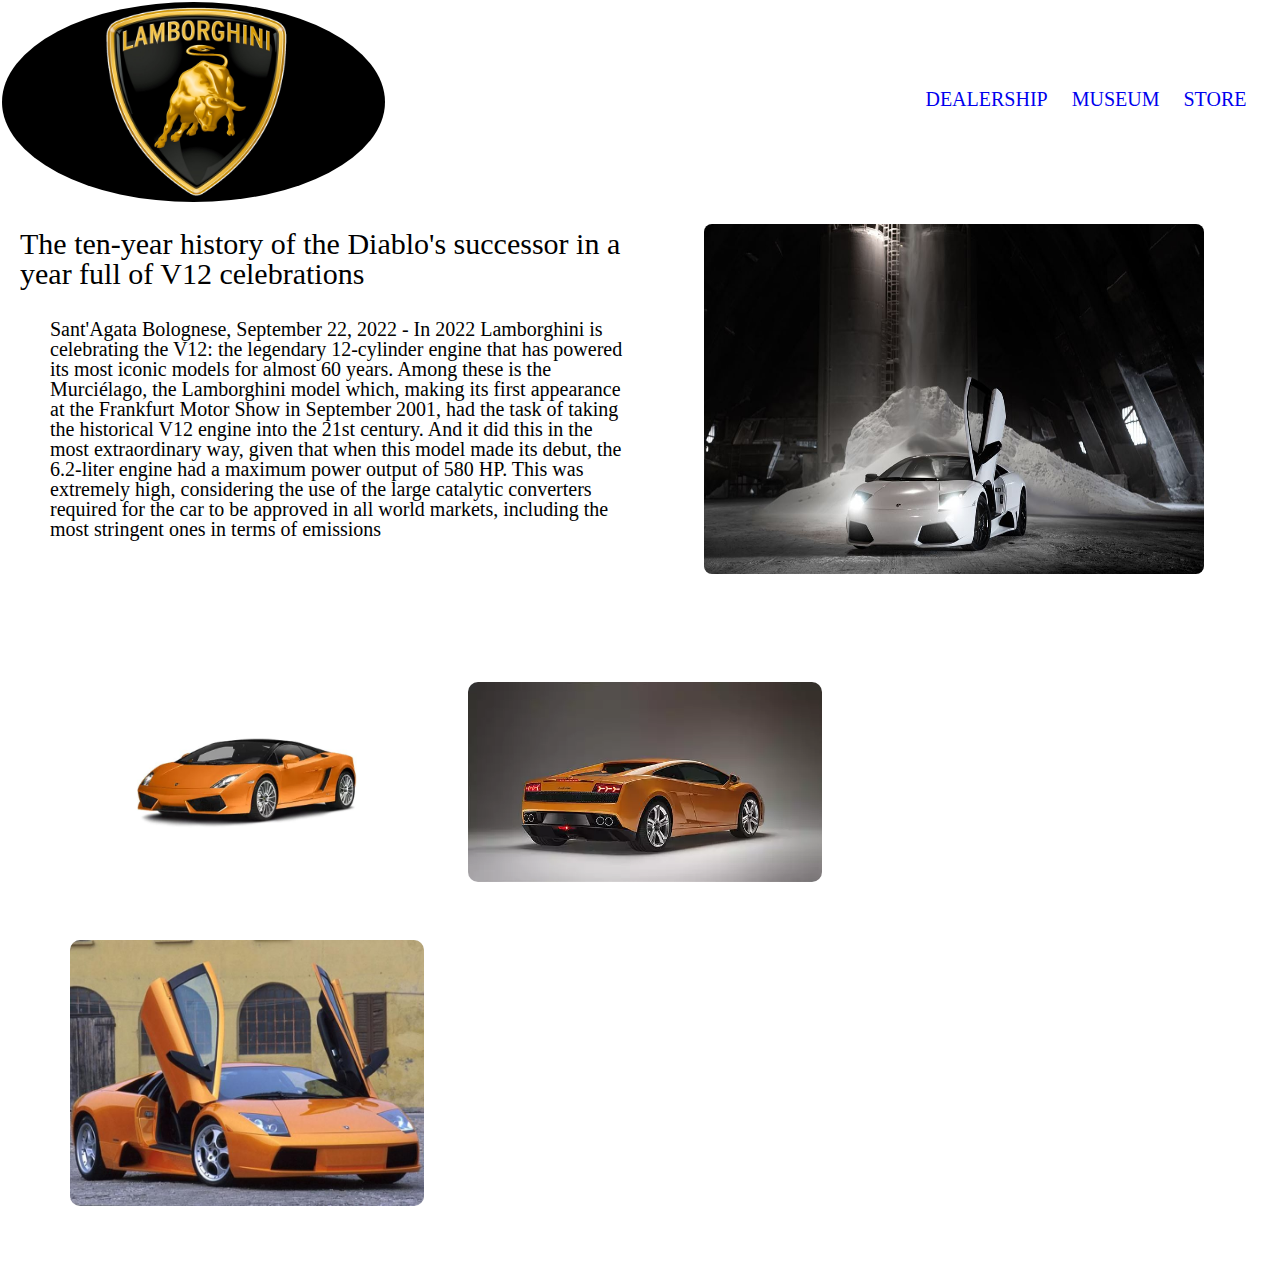
==== block-BHaabk/index.html @ f78b44d7 "flexbox" ====
<!-- 
1. Create a simple page having a header, main content, and a footer.

2. Inside the header keep the brand name to the left and all the navigation to the right.

4. Inside the main content take an article section having two columns. In the first column put a heading and some introductory text of the article and in the second column take an image.

5. After the article section, take a gallery section, in which there will be two rows and in both the row there will be three columns. Each column must have a different image.

6. After the gallery section footer will come.

7. Use flexbox properties and values to create columns.
 -->


 <!--  HTML CODE  -->

 <!DOCTYPE html>
 <html lang="en">
 <head>
    <meta charset="UTF-8">
    <meta http-equiv="X-UA-Compatible" content="IE=edge">
    <meta name="viewport" content="width=device-width, initial-scale=1.0">
    <title>lamborghini</title>
    <link rel="stylesheet" href="style.css"/>
 </head>
 <body>
    <header class="header">
        
         <img class="logo_lembo" src="logo.jpg" alt="lembo logo">
        
        
        <div class="nav_container">
             <nav>
                <a class="nav_text" href="#">DEALERSHIP</a>
                <a class="nav_text" href="#">MUSEUM</a>
                <a class="nav_text" href="#">STORE</a>
             </nav>
        </div>

    </header>
    <main>
        <section>
            <article class="article">
                <div class="article1">
                    <h2 class="header_2"> The ten-year history of the Diablo's successor in a year full of V12 celebrations </h2>

                   <p class="para1">

                    Sant'Agata Bolognese, September 22, 2022 - In 2022 Lamborghini is celebrating the V12:

                     the legendary 12-cylinder engine that has powered its most iconic models for almost 60 years. 
                     
                     Among these is the Murciélago, the Lamborghini model which, making its first appearance at the 

                     Frankfurt Motor Show in September 2001, had the task of taking the historical V12 engine into the 21st century. 

                     And it did this in the most extraordinary way, given that when this model made its debut, the 6.2-liter engine 

                     had a maximum power output of 580 HP. This was extremely high, considering the use of the large catalytic converters 

                     required for the car to be approved in all world markets, including the most stringent ones in terms of emissions

                   </p>
                </div>
                <div class="image1">
                    <img class="lembo_img1" src="image1.jpg" alt="Lamborghini V12">
                </div>
            </article>
        </section>
        <section>
              <article class="gallery">

                <div class="row_1">

                    <img class="gallery1" src="gallery_1.jpeg" alt="gallery image 1">

                    <img class="gallery2" src="gallery_2.jpeg" alt="gallery image 2">

                    <img class="gallery3" src="gallery_3.jpeg" alt="gallery image 3">

                </div>
                <div class="row_2">

                </div>
              </article>
        </section>

    </main>
    <footer>

    </footer>

 
 </body>
 </html>
---- block-BHaabk/style.css ----
/* http://meyerweb.com/eric/tools/css/reset/ 
   v2.0 | 20110126
   License: none (public domain)
*/

html, body, div, span, applet, object, iframe,
h1, h2, h3, h4, h5, h6, p, blockquote, pre,
a, abbr, acronym, address, big, cite, code,
del, dfn, em, img, ins, kbd, q, s, samp,
small, strike, strong, sub, sup, tt, var,
b, u, i, center,
dl, dt, dd, ol, ul, li,
fieldset, form, label, legend,
table, caption, tbody, tfoot, thead, tr, th, td,
article, aside, canvas, details, embed, 
figure, figcaption, footer, header, hgroup, 
menu, nav, output, ruby, section, summary,
time, mark, audio, video {
	margin: 0;
	padding: 0;
	border: 0;
	font-size: 100%;
	font: inherit;
	vertical-align: baseline;
}
/* HTML5 display-role reset for older browsers */
article, aside, details, figcaption, figure, 
footer, header, hgroup, menu, nav, section {
	display: block;
}
body {
	line-height: 1;
}
ol, ul {
	list-style: none;
}
blockquote, q {
	quotes: none;
}
blockquote:before, blockquote:after,
q:before, q:after {
	content: '';
	content: none;
}
table {
	border-collapse: collapse;
	border-spacing: 0;
}

/* custome css */
body{
    /* background-color: black; */
}
.header{
 border: 2px solid white;
 /* color: black; */

}
.logo_lembo{
  width: 30%;
  height: 200px;
  border-radius: 50%;
  vertical-align: middle;
}
.nav_container{
    display: inline-block;
    /* border: 2px solid black; */
    width: 68%;
    text-align: right;
}
.nav_text{
    font-size: 20px;
    font-family: Georgia, 'Times New Roman', Times, serif;
    padding: 10px;
    text-decoration: none;

}
.article1{
    padding: 20px;
    display: inline-block;
    width: 50%;
    vertical-align: middle;
}
.header_2{
    font-size: 30px;
}
.para1{
    font-size: 20px;
    font-family: Georgia, 'Times New Roman', Times, serif;
    padding: 30px;

}
.image1{
    display: inline-block;
    width: 40%;
}
.lembo_img1{
    width: 500px;
    height: 350px;
    vertical-align: middle;
    margin: 20px;
    /* padding: 20px; */
    border-radius: 8px;
}
.row_1{
    /* border: 2px solid black; */
    padding: 30px;
    /* background-color: black; */
    border-radius: 20px;
    margin: 20px;
}
.gallery1{

    display: inline-block;
    width: 30%;
    padding: 10px;
    border-radius: 20px;
    margin: 10px;
    vertical-align: middle;

}
.gallery2{
    
    display: inline-block;
    width: 30%;
    padding: 10px;
    border-radius: 20px;
    margin: 10px;
    vertical-align: middle;
}

.gallery3{
    
    display: inline-block;
    width: 30%;
    padding: 10px;
    border-radius: 20px;
    margin: 10px;
    vertical-align: middle;
}
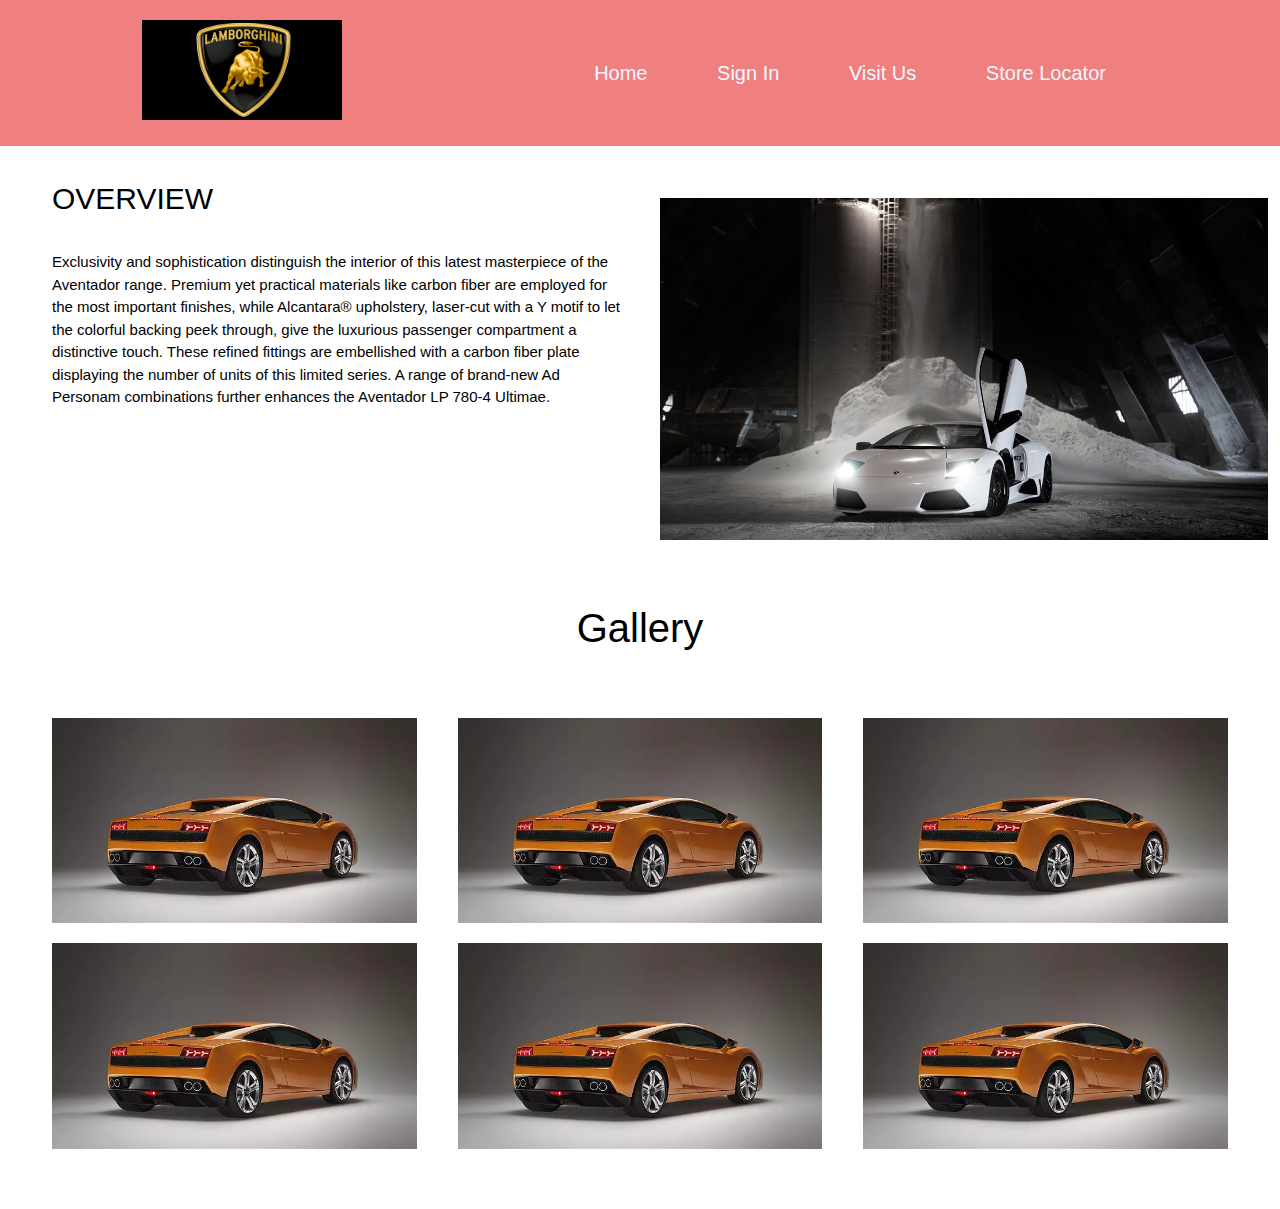
==== commit 018ed8e2: "updated flexbox" ====
--- a/block-BHaabk/index.html
+++ b/block-BHaabk/index.html
@@ -25,71 +25,74 @@
     <link rel="stylesheet" href="style.css"/>
  </head>
  <body>
-    <header class="header">
-        
-         <img class="logo_lembo" src="logo.jpg" alt="lembo logo">
-        
-        
-        <div class="nav_container">
-             <nav>
-                <a class="nav_text" href="#">DEALERSHIP</a>
-                <a class="nav_text" href="#">MUSEUM</a>
-                <a class="nav_text" href="#">STORE</a>
+      <header class="head" >
+        <div class="container">
+            <div>
+                <img class="image_1"  src ="logo.jpg" alt="lambo image">
+             </div>
+             <nav >
+                 
+                <a class="nav" href="#"> Home </a>
+                <a class="nav" href="#"> Sign In </a>
+                <a class="nav" href="#"> Visit Us </a>
+                <a class="nav" href="#"> Store Locator </a>
              </nav>
+
         </div>
+      </header>
+      <main>
+        <section>
+            <article class=" article ">
 
-    </header>
-    <main>
-        <section>
-            <article class="article">
-                <div class="article1">
-                    <h2 class="header_2"> The ten-year history of the Diablo's successor in a year full of V12 celebrations </h2>
+                <div class="col-1">
 
-                   <p class="para1">
+                    <h1> OVERVIEW </h1>
 
-                    Sant'Agata Bolognese, September 22, 2022 - In 2022 Lamborghini is celebrating the V12:
+                    <p>
 
-                     the legendary 12-cylinder engine that has powered its most iconic models for almost 60 years. 
-                     
-                     Among these is the Murciélago, the Lamborghini model which, making its first appearance at the 
+                        Exclusivity and sophistication distinguish the interior of this latest masterpiece of the Aventador range. Premium yet practical materials like carbon fiber are employed for the most important finishes, while Alcantara® upholstery, laser-cut with a Y motif to let the colorful backing peek through, give the luxurious passenger compartment a distinctive touch.
+                        These refined fittings are embellished with a carbon fiber plate displaying the number of units of this limited series.
+                        A range of brand-new Ad Personam combinations further enhances the Aventador LP 780-4 Ultimae.
 
-                     Frankfurt Motor Show in September 2001, had the task of taking the historical V12 engine into the 21st century. 
+                    </p>
+                    
+                </div>
 
-                     And it did this in the most extraordinary way, given that when this model made its debut, the 6.2-liter engine 
+                <div class="col-2">
 
-                     had a maximum power output of 580 HP. This was extremely high, considering the use of the large catalytic converters 
-
-                     required for the car to be approved in all world markets, including the most stringent ones in terms of emissions
-
-                   </p>
-                </div>
-                <div class="image1">
-                    <img class="lembo_img1" src="image1.jpg" alt="Lamborghini V12">
-                </div>
-            </article>
-        </section>
-        <section>
-              <article class="gallery">
-
-                <div class="row_1">
-
-                    <img class="gallery1" src="gallery_1.jpeg" alt="gallery image 1">
-
-                    <img class="gallery2" src="gallery_2.jpeg" alt="gallery image 2">
-
-                    <img class="gallery3" src="gallery_3.jpeg" alt="gallery image 3">
+                    <img class="image1" src="image1.jpg" alt="car1" >
 
                 </div>
-                <div class="row_2">
 
+            </article>
+            <article>
+ 
+                <div class="gallery_head">
+
+                    <h2 > Gallery </h2>
+
+               </div>
+             
+            </article>
+
+
+            <article class=" article-2">
+            
+
+                <div class="gallery">
+                     <img class="gal1-3"src="gallery_2.jpeg" alt="gallery">
+                     <img class="gal1-3"src="gallery_2.jpeg" alt="gallery">
+                     <img class="gal1-3"src="gallery_2.jpeg" alt="gallery">
+                     <img class="gal1-3"src="gallery_2.jpeg" alt="gallery">
+                     <img class="gal1-3"src="gallery_2.jpeg" alt="gallery">
+                     <img class="gal1-3"src="gallery_2.jpeg" alt="gallery">
                 </div>
-              </article>
+
+            </article>
+
         </section>
 
-    </main>
-    <footer>
-
-    </footer>
+      </main>
 
  
  </body>
--- a/block-BHaabk/style.css
+++ b/block-BHaabk/style.css
@@ -46,95 +46,110 @@
 	border-collapse: collapse;
 	border-spacing: 0;
 }
+/* custom Styles */
 
-/* custome css */
+*,
+*::before,
+*::after {
+
+    box-sizing: border-box;
+}
+
 body{
-    /* background-color: black; */
+    font-family: "Open Sans", sans-serif;
+    font-size: 14px;
+    line-height: 1.5;
 }
-.header{
- border: 2px solid white;
- /* color: black; */
+.head{
+    background-color: lightcoral;
+}
+
+/* General */
+.container{
+    max-width: 1330px;
+    margin: 0 auto;
+    padding: 0 32px  ;
+    display: flex ;
+   justify-content: space-around;
+   /* background-color: blue; */
+   align-items: center;
 
 }
-.logo_lembo{
-  width: 30%;
-  height: 200px;
-  border-radius: 50%;
-  vertical-align: middle;
+
+.image_1{
+
+    width: 200px;
+    height: 100px;
+    margin: 20px 0;
 }
-.nav_container{
-    display: inline-block;
-    /* border: 2px solid black; */
-    width: 68%;
-    text-align: right;
+.nav{
+    /* margin: 20px; */
+    padding: 0 32px  ;
+    text-decoration: none;
+    color: aliceblue;
+    font-size: 20px;
 }
-.nav_text{
-    font-size: 20px;
-    font-family: Georgia, 'Times New Roman', Times, serif;
-    padding: 10px;
-    text-decoration: none;
+.col-1{
+    width: 50%;
+}
+.col-2{
+    width: 50%;
+}
+
+h1{
+
+    font-size: 30px;
+    padding: 10px 0;
+    margin: 20px;
 
 }
-.article1{
-    padding: 20px;
-    display: inline-block;
-    width: 50%;
-    vertical-align: middle;
+p {
+    font-size: 15px;
+    margin: 20px;
 }
-.header_2{
-    font-size: 30px;
+.image1{
+
+    width:100%;
+    padding: 32px 0;
+    margin: 20px;
 }
-.para1{
-    font-size: 20px;
-    font-family: Georgia, 'Times New Roman', Times, serif;
-    padding: 30px;
+
+.article{
+         
+    max-width: 1330px;
+    margin: 0 auto;
+    padding: 0 32px  ;
+    display: flex ;
+   justify-content: space-around;
 
 }
-.image1{
-    display: inline-block;
-    width: 40%;
-}
-.lembo_img1{
-    width: 500px;
-    height: 350px;
-    vertical-align: middle;
-    margin: 20px;
-    /* padding: 20px; */
-    border-radius: 8px;
-}
-.row_1{
-    /* border: 2px solid black; */
-    padding: 30px;
-    /* background-color: black; */
-    border-radius: 20px;
-    margin: 20px;
-}
-.gallery1{
 
-    display: inline-block;
-    width: 30%;
-    padding: 10px;
-    border-radius: 20px;
-    margin: 10px;
-    vertical-align: middle;
+h2{
+    font-size: 40px;
 
 }
-.gallery2{
-    
-    display: inline-block;
+.article-2{
+    max-width: 1330px;
+    margin: 50px auto;
+    padding: 0 32px  ;
+    display: flex ;
+   justify-content: space-around;
+   
+}
+.gallery_head{
+    /* margin: 0 auto; */
+    /* border: 2px solid black; */
+    text-align: center;
+    margin-bottom: 20px;
+}
+.gallery{
+    display: flex;
+    /* border: 2px solid black; */
+    width: 100%;
+    justify-content: space-around;
+    flex-wrap: wrap;
+}
+.gal1-3{
     width: 30%;
-    padding: 10px;
-    border-radius: 20px;
     margin: 10px;
-    vertical-align: middle;
-}
-
-.gallery3{
-    
-    display: inline-block;
-    width: 30%;
-    padding: 10px;
-    border-radius: 20px;
-    margin: 10px;
-    vertical-align: middle;
-}
+}